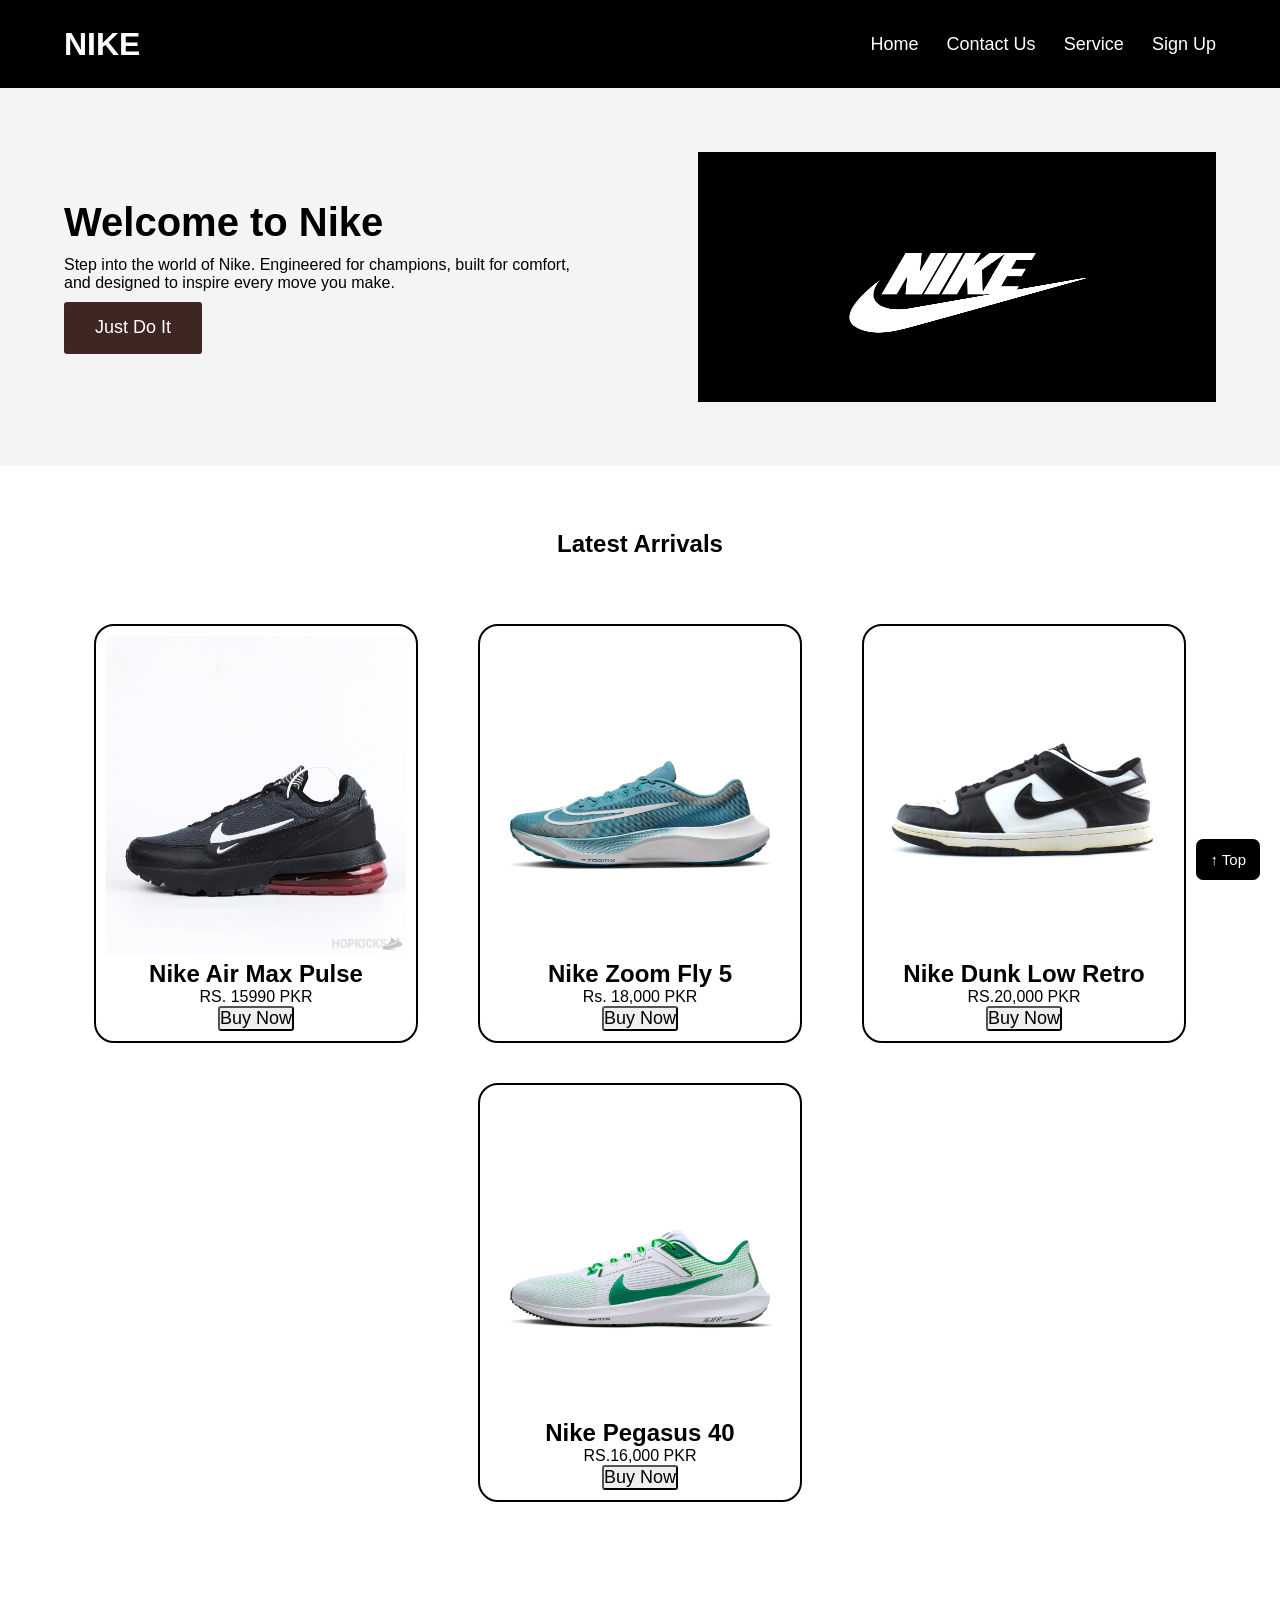
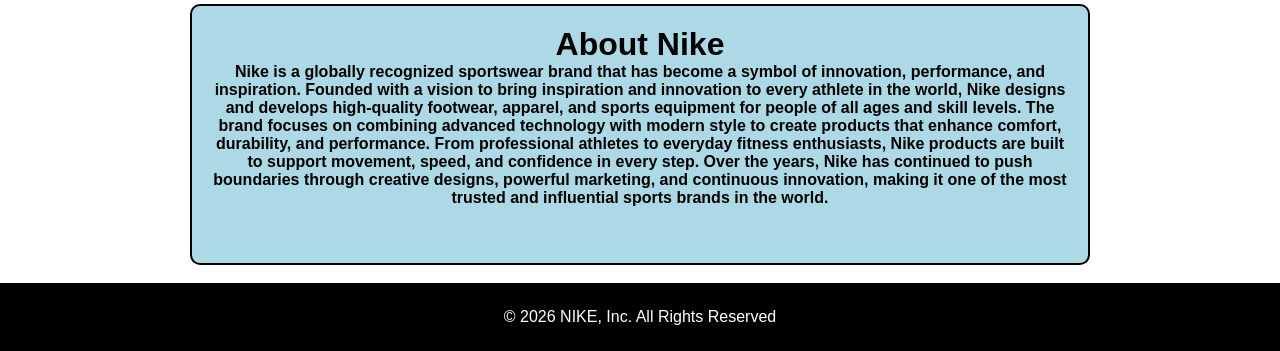
==== index.html @ 8af05a85 "assignment website" ====
<!DOCTYPE html>
<html lang="en">
<head>
    <meta charset="UTF-8">
    <meta name="viewport" content="width=device-width, initial-scale=1.0">
    <title>Document</title>
    <link rel="stylesheet" href="index.css">
</head>
<body>
    <div id="Top"></div>
    <header class="navbar">
        <h1 class="logo">NIKE</h1>
        <div class="menu">
        <a href="#">Home</a>
        <a href="#">Contact Us</a>
        <a href="#">Service</a>
        <a href="#">Sign Up</a>
        </div>
    </header>
    <section class="hero">
        <div class="hero-text">
            <h1>Welcome to Nike</h1>
            <p>Step into the world of Nike. Engineered for champions, built for comfort, and designed to inspire every move you make.</p>
            <button class="button">Just Do It</button>
        </div>
        <div class="hero-image">
            <div class="img-box">
                <img width="700px" height="250px" src="nike.jpg" alt="">
            </div>
        </div>
    </section>
    <section class="products">
        <h2>Latest Arrivals</h2>

        <div class="product-cards">
            <div class="card">
                <img width="300px" height="320px" src="nike 1.jpg" alt="">
                <h2>Nike Air Max Pulse</h2>
                <p>RS. 15990 PKR</p>
                <button>Buy Now</button>
            </div>
            <div class="card">
                <img width="300px" height="320px" src="ZOOM+FLY+5.avif" alt="">
                <h2>Nike Zoom Fly 5</h2>
                <p>Rs. 18,000 PKR</p>
                <button>Buy Now</button>
            </div>
            <div class="card">
                <img width="300px" height="320px" src="nike dunk.webp" alt="">
                <h2>Nike Dunk Low Retro</h2>
                <p>RS.20,000 PKR</p>
                <button>Buy Now</button>
            </div>
            <div class="card">
                <img width="300px" height="320px" src="NIKE+AIR+ZOOM+PEGASUS+40+PRM.avif" alt="">
                <h2>Nike Pegasus 40</h2>
                <p>RS.16,000 PKR</p>
                <button>Buy Now</button>
            </div>
            
    </section>
    <div class="about">
        <h1>About Nike</h1>
        <p>Nike is a globally recognized sportswear brand that has become a symbol of innovation, performance, and inspiration. Founded with a vision to bring inspiration and innovation to every athlete in the world, Nike designs and develops high-quality footwear, apparel, and sports equipment for people of all ages and skill levels. The brand focuses on combining advanced technology with modern style to create products that enhance comfort, durability, and performance. From professional athletes to everyday fitness enthusiasts, Nike products are built to support movement, speed, and confidence in every step. Over the years, Nike has continued to push boundaries through creative designs, powerful marketing, and continuous innovation, making it one of the most trusted and influential sports brands in the world.
</p>
    <br></br>
    <div class="clearfix"></div>
    </div>
    <footer class="footer">
        © 2026 NIKE, Inc. All Rights Reserved
    </footer>
     <a href="#Top" class="Topbtn">↑ Top</a>
</body>
</html>
---- index.css ----
*{
    margin: 0;
    padding: 0;
    box-sizing: border-box;
    font-family: Arial, Helvetica, sans-serif;
    
}
body{
    height: 1380px;
    
}

.navbar{
    position: sticky;
    top: 0;
    width: 100%;
    display: inline-flex;
    justify-content: space-between;
    align-items: center;
    padding: 2% 5%;
    background: black;
    color: white;
    z-index: 10;
}
.navbar a{
    display: inline-block;
    text-decoration: none;
    color: white;
}
.menu a:hover{
    background:white;
    border-radius: 90px;
    color:black;
}
.menu{
    position: sticky;
    width: 30%;
    display: flex;
    justify-content: space-between;
}

.menu a{
    color: white;
    text-decoration: none;
    font-size: large;
}
.hero{
    width: 100%;
    display: flex;
    justify-content: space-between;
    align-items: center;
    padding: 5%;
    background: #f4f4f4;
}
.hero-text{
    width: 45%;
}
.hero-text h1{
    font-size: 2.5em;
    margin-bottom: 2%;
}
.hero-text p{
    margin-bottom: 3%;
    margin: 10px auto;
    
}
.hero-text button{
    padding: 3% 6%;
    border: none;
    background: #3e2723;
    color: white;
    cursor: pointer;

}
.hero-image{
    width: 45%;
}
.img-box{
    width: 100%;
    height: 250px;
    background: #ccc;
    display: flex;
    justify-content: center;
    align-items: center;
}
.products{
    width: 100%;
    padding: 5%;
    text-align: center;
}
.product-cards{
    width: 100%;
    margin: 10px auto;
    display: flex;
    justify-content: space-between;
    margin-top: 4%;
    flex-wrap: wrap;

}
.card{
    border: 2px solid black;
    padding: 10px;
    border-radius: 20px;
    margin: 20px auto;

}
.card:hover{
    box-shadow: 0 10px 20px;
    cursor: pointer;
    transform: scale(1.1);
}

/* .card{
    width: 22%;
    height: 120px;
    border: 2px solid #3e2723;
    display: flex;
    justify-content: center;
    align-items: center;
    font-weight: bold;
    margin-bottom: 4%;
} */
button{
    border-radius: 3px;
    font-size: large;
}
button:hover{
    background-color: gray;
    color: black;
    border-radius: 10px;
    transform: translate(0.5s);
    background: black;
    color: white;
    cursor: pointer;
}
.footer{
    background: black;
    color: white;
    padding: 25px;
    text-align: center;
    margin-top: 18px;
}
/* .footer{
    width: 100%;
    padding: 2%;
    background: #3e2723;
    color: white;
    text-align: center;
    
} */
.about{
    padding: 20px;
    background: lightblue;
    text-align: center;
    font-weight: bold;
    margin: 8px auto;
    border: 2px solid black;
    border-radius: 10px;
    width: 900px;
}
.about:hover{
    transform: scale(1.1);
    box-shadow: 0 10px 20px;
}

.Topbtn{
    position: fixed;
    bottom: 20px;
    right: 20px;
    background: black;
    color: white;
    padding: 12px 14px;
    border-radius: 7px;
    text-decoration: none;
    font-size: 15px;
}
.Topbtn:hover{
    background: black;
    color: white;
    font-size: 18px;
}
.clearfix{
    clear: both;
}
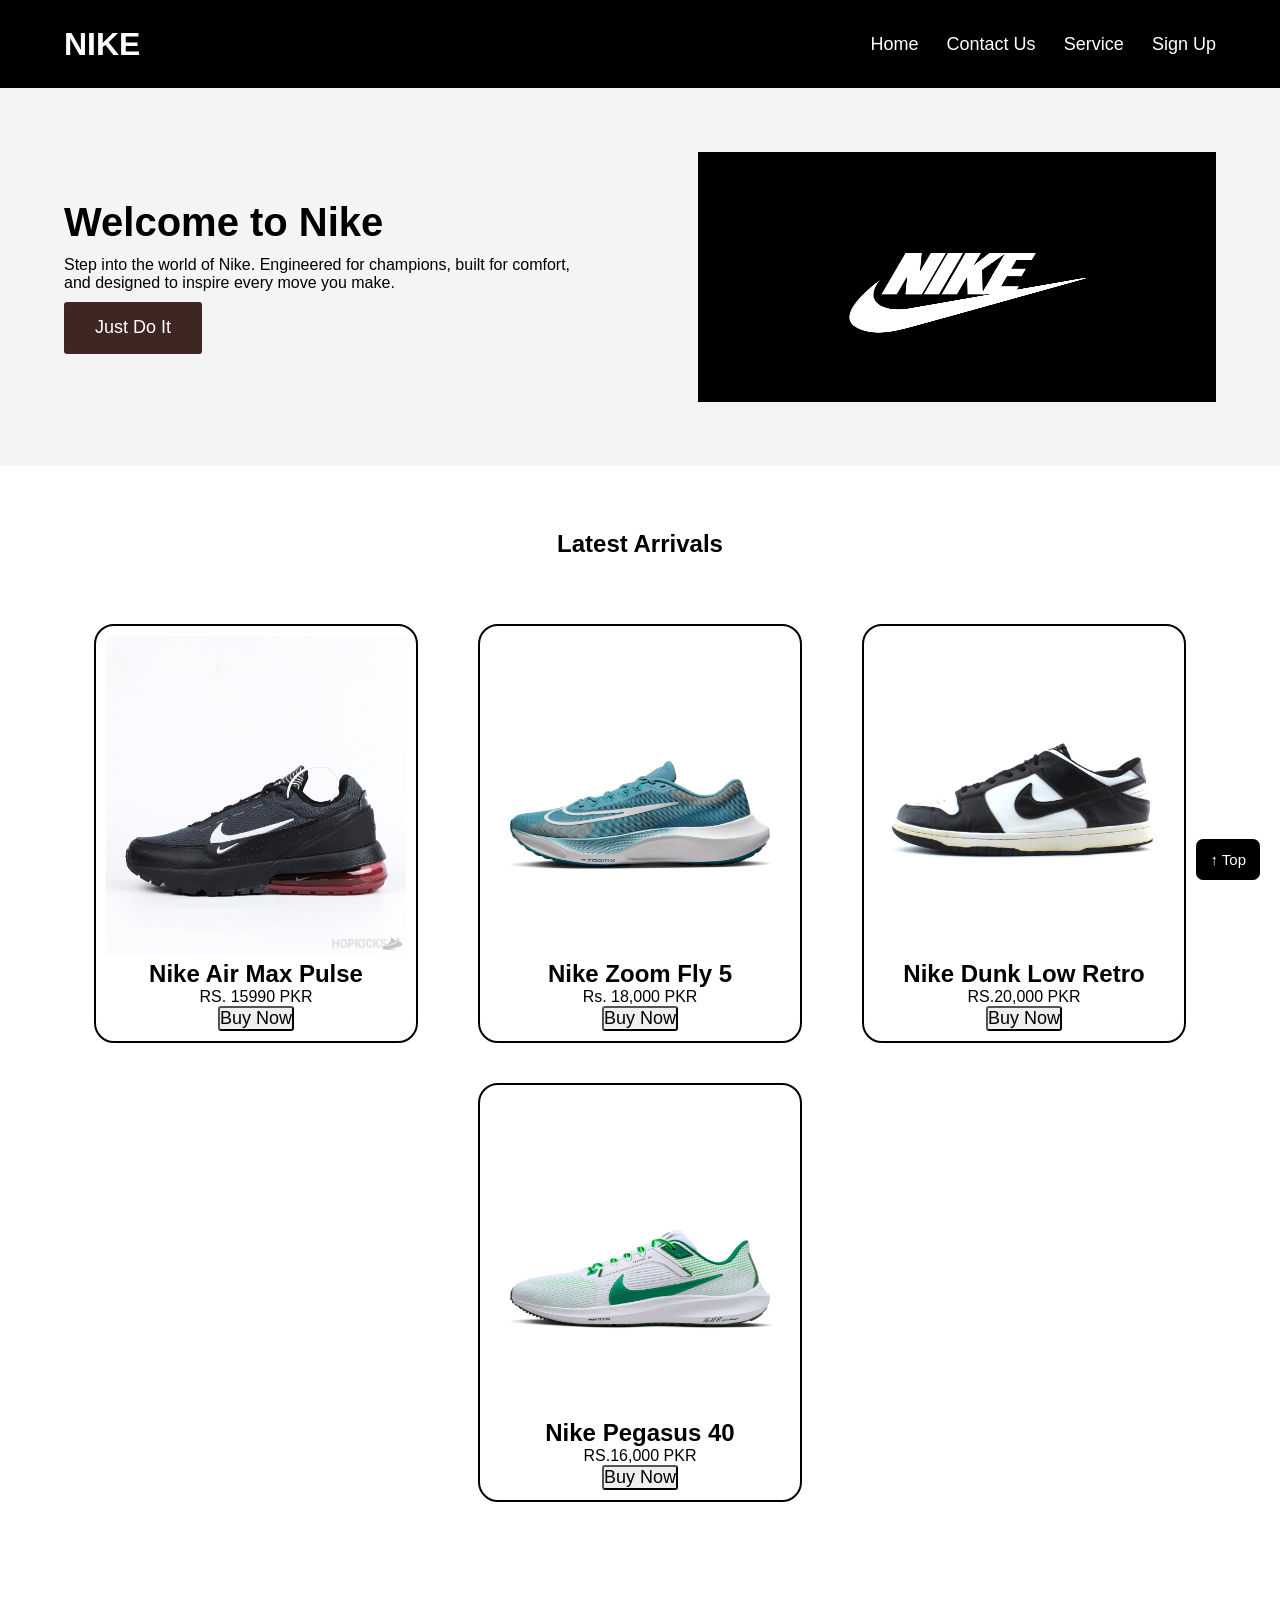
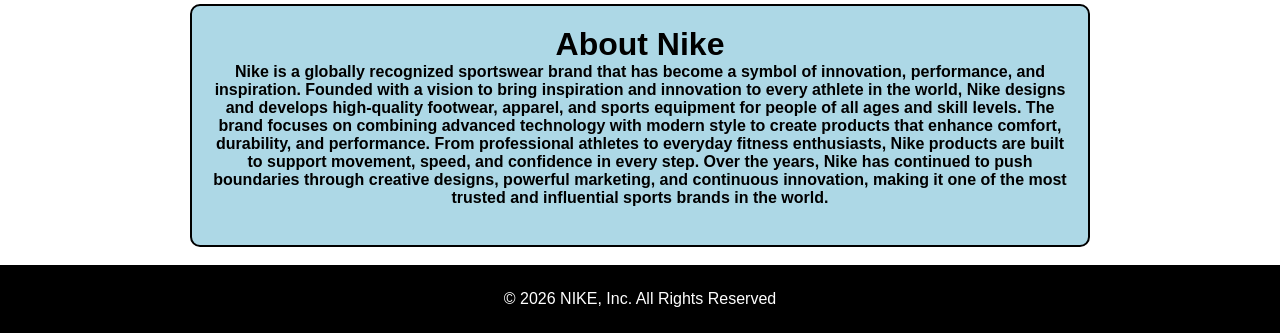
==== commit 80564d68: "index.html edit" ====
--- a/index.html
+++ b/index.html
@@ -3,18 +3,18 @@
 <head>
     <meta charset="UTF-8">
     <meta name="viewport" content="width=device-width, initial-scale=1.0">
-    <title>Document</title>
-    <link rel="stylesheet" href="index.css">
+    <title>Nike</title>
+    <link rel="stylesheet" href="assignment.css">
 </head>
 <body>
     <div id="Top"></div>
     <header class="navbar">
         <h1 class="logo">NIKE</h1>
         <div class="menu">
-        <a href="#">Home</a>
-        <a href="#">Contact Us</a>
-        <a href="#">Service</a>
-        <a href="#">Sign Up</a>
+        <a href="index.html">Home</a>
+        <a href="contact.html">Contact Us</a>
+        <a href="service.html">Service</a>
+        <a href="signup.html">Sign Up</a>
         </div>
     </header>
     <section class="hero">
@@ -57,13 +57,14 @@
                 <p>RS.16,000 PKR</p>
                 <button>Buy Now</button>
             </div>
+            </div>
             
     </section>
     <div class="about">
         <h1>About Nike</h1>
         <p>Nike is a globally recognized sportswear brand that has become a symbol of innovation, performance, and inspiration. Founded with a vision to bring inspiration and innovation to every athlete in the world, Nike designs and develops high-quality footwear, apparel, and sports equipment for people of all ages and skill levels. The brand focuses on combining advanced technology with modern style to create products that enhance comfort, durability, and performance. From professional athletes to everyday fitness enthusiasts, Nike products are built to support movement, speed, and confidence in every step. Over the years, Nike has continued to push boundaries through creative designs, powerful marketing, and continuous innovation, making it one of the most trusted and influential sports brands in the world.
 </p>
-    <br></br>
+    <br>
     <div class="clearfix"></div>
     </div>
     <footer class="footer">
--- a/assignment.css
+++ b/assignment.css
@@ -0,0 +1,319 @@
+*{
+    margin: 0;
+    padding: 0;
+    box-sizing: border-box;
+    font-family: Arial, Helvetica, sans-serif;
+    
+}
+body{
+    height: 1380px;
+    
+}
+
+.navbar{
+    position: sticky;
+    top: 0;
+    width: 100%;
+    display: inline-flex;
+    justify-content: space-between;
+    align-items: center;
+    padding: 2% 5%;
+    background: black;
+    color: white;
+    z-index: 10;
+}
+.navbar a{
+    display: inline-block;
+    text-decoration: none;
+    color: white;
+}
+.menu a:hover{
+    background:white;
+    border-radius: 90px;
+    color:black;
+}
+.menu{
+    position: sticky;
+    width: 30%;
+    display: flex;
+    justify-content: space-between;
+}
+
+.menu a{
+    color: white;
+    text-decoration: none;
+    font-size: large;
+}
+.hero{
+    width: 100%;
+    display: flex;
+    justify-content: space-between;
+    align-items: center;
+    padding: 5%;
+    background: #f4f4f4;
+}
+.hero-text{
+    width: 45%;
+}
+.hero-text h1{
+    font-size: 2.5em;
+    margin-bottom: 2%;
+}
+.hero-text p{
+    margin-bottom: 3%;
+    margin: 10px auto;
+    
+}
+.hero-text button{
+    padding: 3% 6%;
+    border: none;
+    background: #3e2723;
+    color: white;
+    cursor: pointer;
+
+}
+.hero-image{
+    width: 45%;
+}
+.img-box{
+    width: 100%;
+    height: 250px;
+    background: #ccc;
+    display: flex;
+    justify-content: center;
+    align-items: center;
+}
+.products{
+    width: 100%;
+    padding: 5%;
+    text-align: center;
+}
+.product-cards{
+    width: 100%;
+    margin: 10px auto;
+    display: flex;
+    justify-content: space-between;
+    margin-top: 4%;
+    flex-wrap: wrap;
+
+}
+.card{
+    border: 2px solid black;
+    padding: 10px;
+    border-radius: 20px;
+    margin: 20px auto;
+
+}
+.card:hover{
+    box-shadow: 0 10px 20px;
+    cursor: pointer;
+    transform: scale(1.1);
+}
+
+/* .card{
+    width: 22%;
+    height: 120px;
+    border: 2px solid #3e2723;
+    display: flex;
+    justify-content: center;
+    align-items: center;
+    font-weight: bold;
+    margin-bottom: 4%;
+} */
+button{
+    border-radius: 3px;
+    font-size: large;
+}
+button:hover{
+    background-color: gray;
+    color: black;
+    border-radius: 10px;
+    transform: translate(0.5s);
+    background: black;
+    color: white;
+    cursor: pointer;
+}
+.footer{
+    background: black;
+    color: white;
+    padding: 25px;
+    text-align: center;
+    margin-top: 18px;
+}
+/* .footer{
+    width: 100%;
+    padding: 2%;
+    background: #3e2723;
+    color: white;
+    text-align: center;
+    
+} */
+.about{
+    padding: 20px;
+    background: lightblue;
+    text-align: center;
+    font-weight: bold;
+    margin: 8px auto;
+    border: 2px solid black;
+    border-radius: 10px;
+    width: 900px;
+}
+.about:hover{
+    transform: scale(1.1);
+    box-shadow: 0 10px 20px;
+}
+
+.Topbtn{
+    position: fixed;
+    bottom: 20px;
+    right: 20px;
+    background: black;
+    color: white;
+    padding: 12px 14px;
+    border-radius: 7px;
+    text-decoration: none;
+    font-size: 15px;
+}
+.Topbtn:hover{
+    background: black;
+    color: white;
+    font-size: 18px;
+}
+.clearfix{
+    clear: both;
+}
+@media (min-width: 0px) and (max-width: 576px){
+    .navbar{
+        display: flex;
+        flex-direction: column;
+        align-items: center;
+    }
+    .logo{
+        margin-bottom: 10px;
+    }
+    .menu{
+        display: flex;
+        flex-direction: column;
+        text-align: center;
+        gap: 10px;
+    }
+    .hero{
+        display: flex;
+        flex-direction: column;
+        text-align: center;
+
+    }
+    .hero-text{
+        margin-bottom: 15px;
+    }
+    .hero-image{
+    width: 100%;
+    }
+    .img-box {
+    width: 100%;
+    }
+    .product-cards{
+    display: flex;
+    flex-direction: column;
+    gap: 15px;
+    }
+    .card{
+    width: 100%;
+    grid-template-columns: repeat(1,1fr,1fr,1fr,1fr);
+    }
+    .about{
+    text-align: center;
+    padding: 10px;
+    width: 100%;
+    }
+    .footer{
+    text-align: center;
+    padding: 10px;
+    width: 100%;
+    }
+    .Topbtn{
+    content: "";
+    display: block;
+    clear: both;
+    }
+}
+@media (min-width: 576px) and (max-width: 900px){
+    .navbar{
+        display: flex;
+        flex-direction: column;
+        align-items: center;
+    }
+    .logo{
+        margin-bottom: 10px;
+    }
+    .menu{
+        display: flex;
+        flex-direction: column;
+        text-align: center;
+        gap: 10px;
+    }
+    .hero{
+        display: flex;
+        flex-direction: column;
+        text-align: center;
+
+    }
+    .hero-text{
+        margin-bottom: 15px;
+    }
+    .hero-image{
+    width: 100%;
+    }
+    .img-box {
+    width: 100%;
+    }
+    .product-cards{
+    display: flex;
+    flex-direction: column;
+    gap: 15px;
+    }
+    .card{
+    width: 100%;
+    grid-template-columns: repeat(1,1fr,1fr,1fr,1fr);
+    }
+    .about{
+    text-align: center;
+    padding: 10px;
+    width: 100%;
+    }
+    .footer{
+    text-align: center;
+    padding: 10px;
+    width: 100%;
+    }
+    .Topbtn{
+    content: "";
+    display: block;
+    clear: both;
+    }
+}
+@media (max-width: 1270px){
+    .card{
+        width: 100%;
+        grid-template-columns: repeat(2, 1fr);
+    }
+    .product-cards{
+        justify-content: space-between;
+    }
+    .hero-text{
+        width: 50%;
+
+    }
+    .hero-text{
+        width: 50%;
+    }
+    .menu{
+        gap: 20px;
+    }
+    .about{
+        width: 100%;
+    }
+    .footer{
+        width: 100%;
+    }
+}
